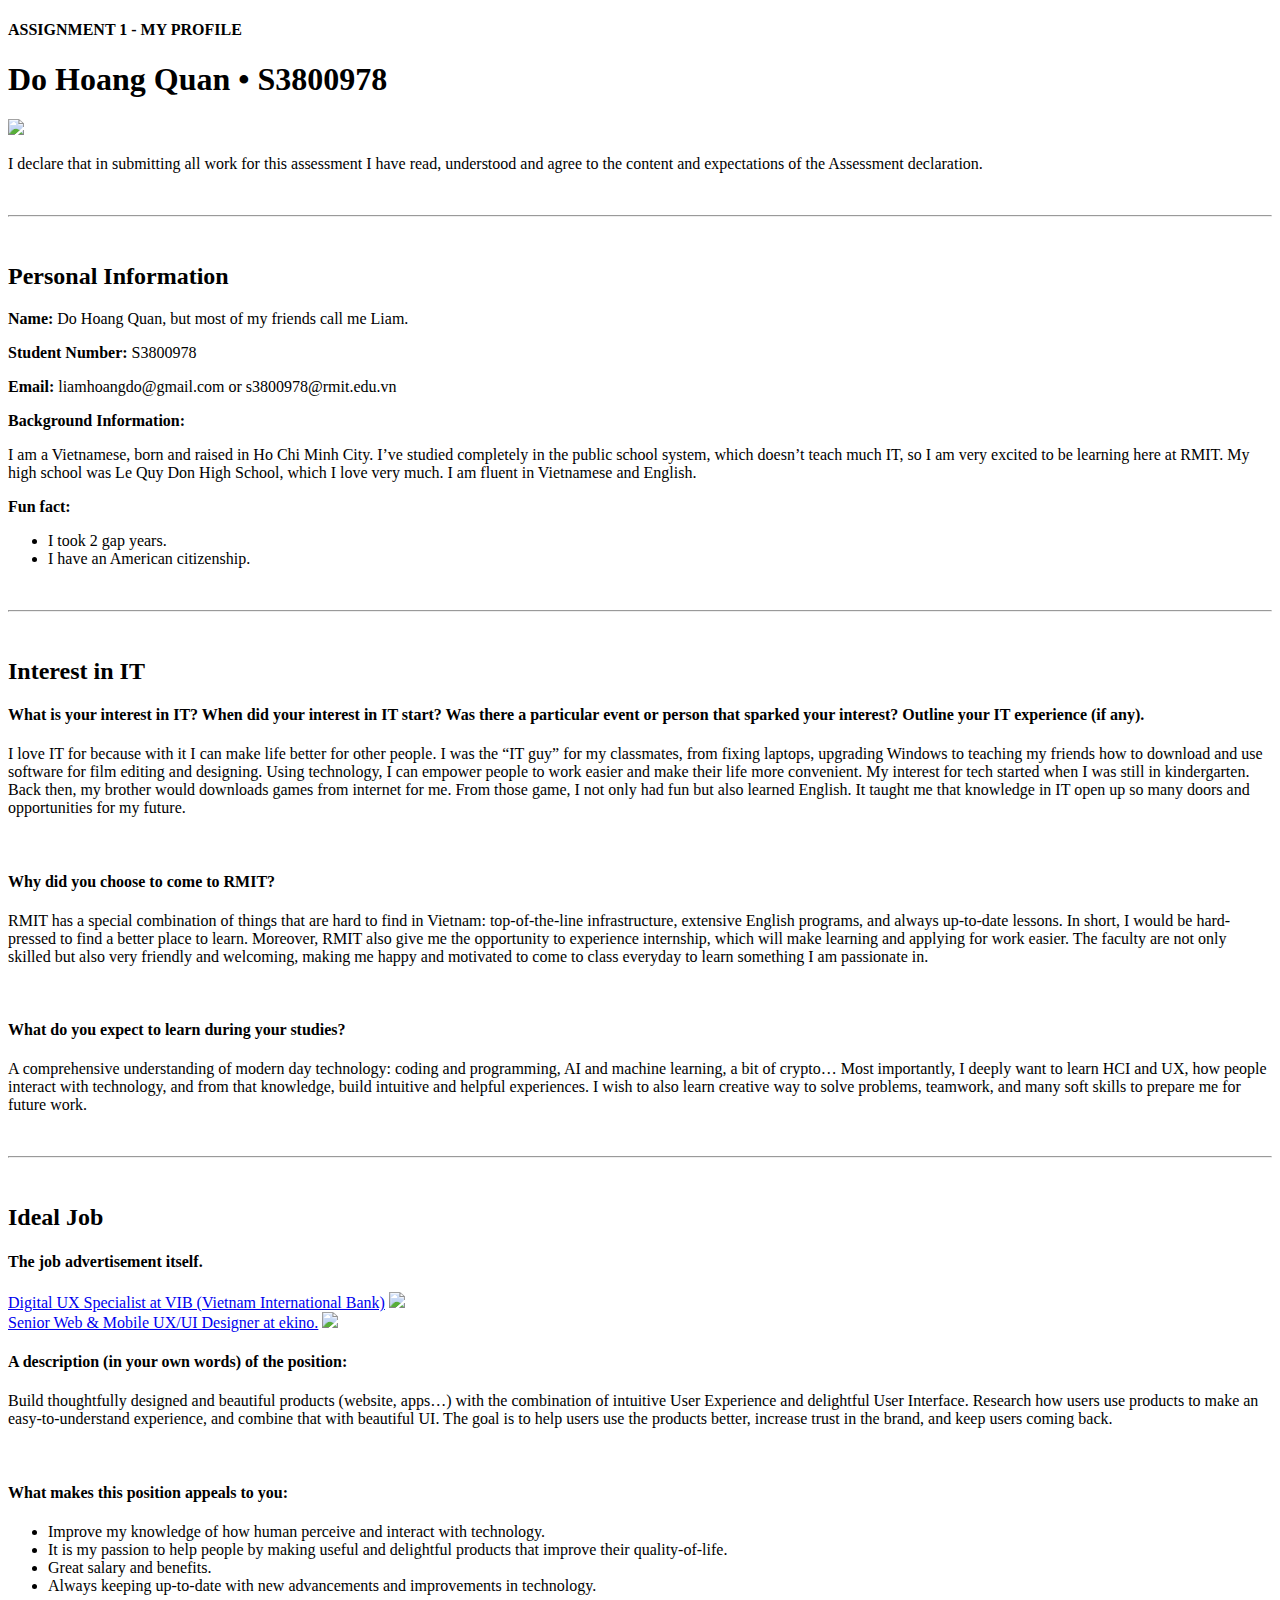
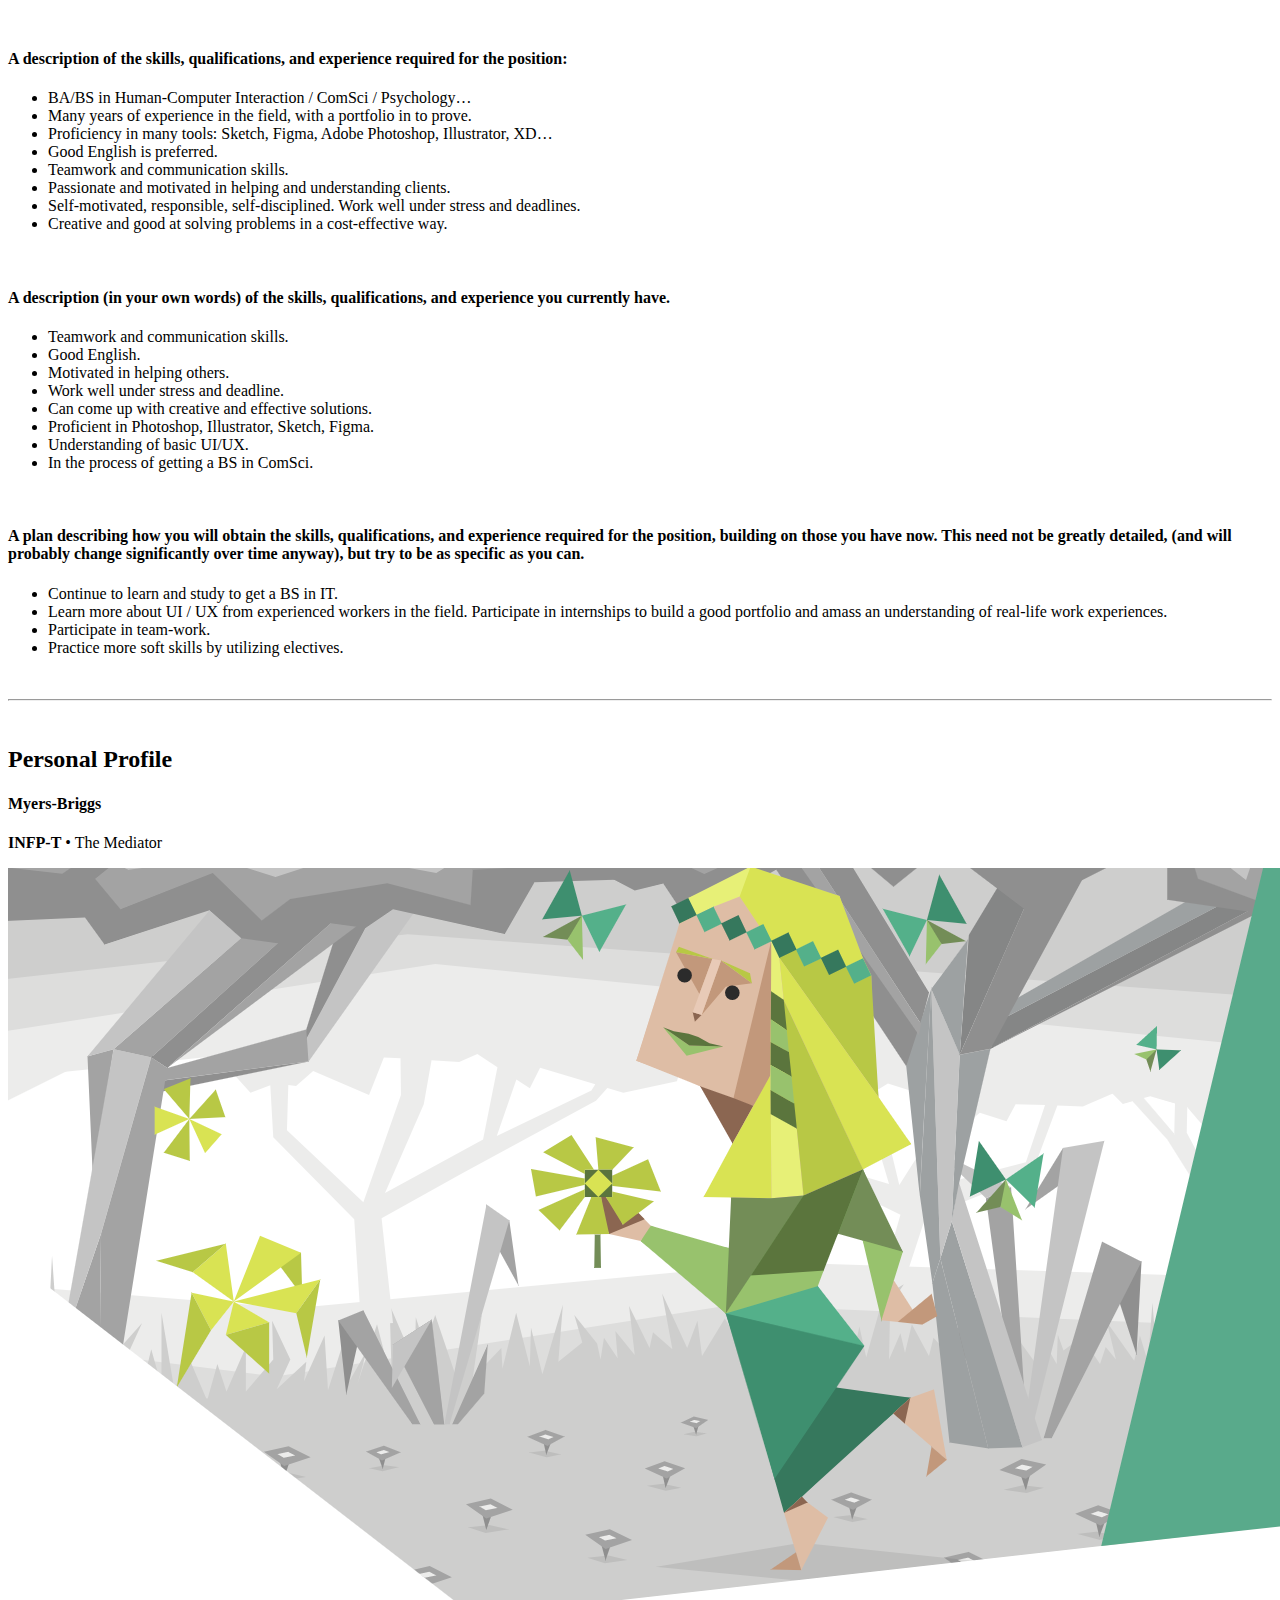
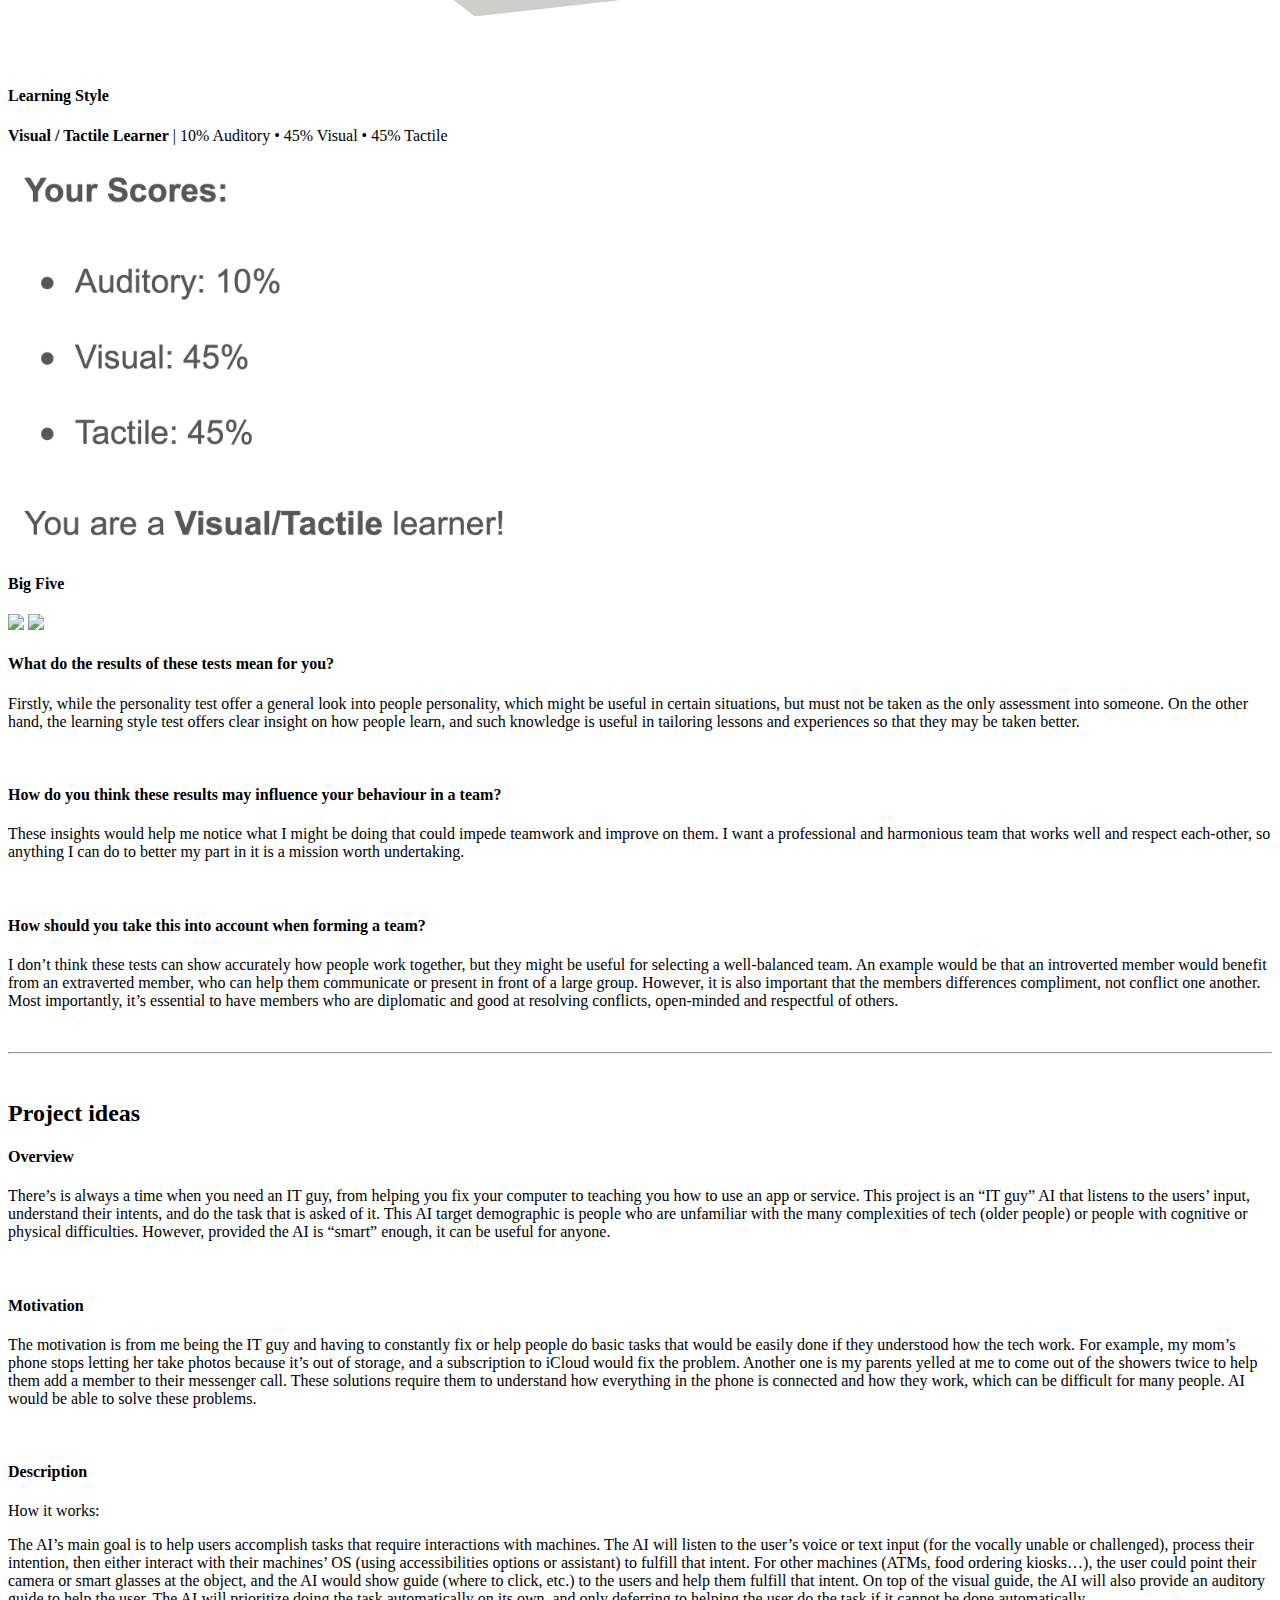
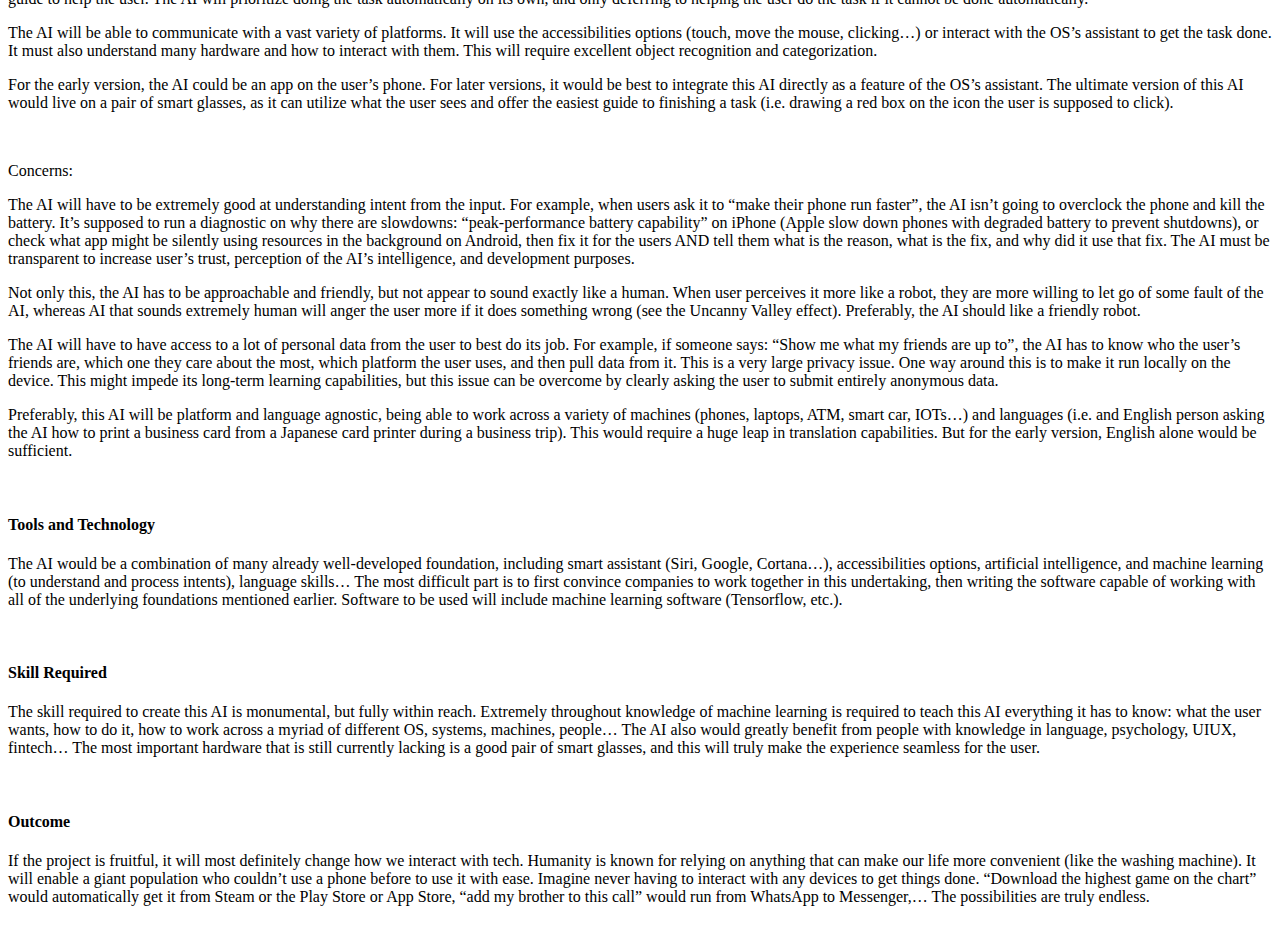
==== index.html @ 19d142ad "Added graphic for all tests result. GM2" ====
<!DOCTYPE html>
<html>

    <head>
        <meta charset="utf-8">
        <meta http-equiv="X-UA-Compatible" content="IE=edge">
        <title>My Profile - S3800978</title>
        <meta name="description" content="Assignment 1: My Profile">
        <link rel="stylesheet" href="main.css">

    </head>
      

<body>

<div class="header-bar">
   
    
    <div class="header-text">
        <h4 style="text-transform: uppercase">Assignment 1 - My profile</h4>
        <h1>Do Hoang Quan • S3800978</h1>
    </div>
    <img class="img-profile-picture"  src="profile_picture.jpg">
    
</div>

<p>I declare that in submitting all work for this assessment I have read, understood and agree to the content and expectations of the Assessment declaration.</p>

<br>
<hr>
<br>

<h2>Personal Information</h2>
<p><strong>Name:</strong> Do Hoang Quan, but most of my friends call me Liam.</p>
<p><strong>Student Number:</strong> S3800978</p>
<p><strong>Email:</strong> liamhoangdo@gmail.com or s3800978@rmit.edu.vn</p>

<p><strong>Background Information:</strong></p>
<p>I am a Vietnamese, born and raised in Ho Chi Minh City. I&rsquo;ve studied completely in the public school system, which doesn&rsquo;t teach much IT, so I am very excited to be learning here at RMIT. My high school was Le Quy Don High School, which I love very much. I am fluent in Vietnamese and English.</p>

<p><strong>Fun fact:</strong></p>
<ul>
    <li>I took 2 gap years.</li>
    <li>I have an American citizenship.</li>
</ul>

<br>
<hr>
<br>

<h2>Interest in IT</h2>
<h4>What is your interest in IT? When did your interest in IT start? Was there a particular event or person that sparked your interest? Outline your IT experience (if any).</h4>
<p>I love IT for because with it I can make life better for other people. I was the &ldquo;IT guy&rdquo; for my classmates, from fixing laptops, upgrading Windows to teaching my friends how to download and use software for film editing and designing. Using technology, I can empower people to work easier and make their life more convenient. My interest for tech started when I was still in kindergarten. Back then, my brother would downloads games from internet for me. From those game, I not only had fun but also learned English. It taught me that knowledge in IT open up so many doors and opportunities for my future.&nbsp;</p>
<br>
<h4>Why did you choose to come to RMIT?</h4>
<p>RMIT has a special combination of things that are hard to find in Vietnam: top-of-the-line infrastructure, extensive English programs, and always up-to-date lessons. In short, I would be hard-pressed to find a better place to learn. Moreover, RMIT also give me the opportunity to experience internship, which will make learning and applying for work easier. The faculty are not only skilled but also very friendly and welcoming, making me happy and motivated to come to class everyday to learn something I am passionate in.</p>
<br>
<h4>What do you expect to learn during your studies?</h4>
<p>A comprehensive understanding of modern day technology: coding and programming, AI and machine learning, a bit of crypto&hellip; Most importantly, I deeply want to learn HCI and UX, how people interact with technology, and from that knowledge, build intuitive and helpful experiences. I wish to also learn creative way to solve problems, teamwork, and many soft skills to prepare me for future work.&nbsp;</p>

<br>
<hr>
<br>

<h2>Ideal Job</h2>
<h4>The job advertisement itself.</h4>

<a href="https://itviec.com/it-jobs/digital-ux-specialist-vietnam-international-bank-vib-1755">Digital UX Specialist at VIB (Vietnam International Bank)</a>
<img src="job1.png">
<br>
<a href="https://itviec.com/it-jobs/senior-web-mobile-ux-ui-designer-ekino-vietnam-0605">Senior Web &amp; Mobile UX/UI Designer at ekino.</a>
<img src="job2.png">
    
<br>
<h4>A description (in your own words) of the position:</h4>
<p>Build thoughtfully designed and beautiful products (website, apps&hellip;) with the combination of intuitive User Experience and delightful User Interface. Research how users use products to make an easy-to-understand experience, and combine that with beautiful UI. The goal is to help users use the products better, increase trust in the brand, and keep users coming back.</p>
<br>
<h4>What makes this position appeals to you:</h4>
<ul>
    <li>Improve my knowledge of how human perceive and interact with technology.</li>
    <li>It is my passion to help people by making useful and delightful products that improve their quality-of-life.</li>
    <li>Great salary and benefits.</li>
    <li>Always keeping up-to-date with new advancements and improvements in technology.</li>
</ul>
<br>
<h4>A description of the skills, qualifications, and experience required for the position:</h4>
<ul>
    <li>BA/BS in Human-Computer Interaction / ComSci / Psychology&hellip;</li>
    <li>Many years of experience in the field, with a portfolio in to prove.</li>
    <li>Proficiency in many tools: Sketch, Figma, Adobe Photoshop, Illustrator, XD&hellip;</li>
    <li>Good English is preferred.</li>
    <li>Teamwork and communication skills.</li>
    <li>Passionate and motivated in helping and understanding clients.</li>
    <li>Self-motivated, responsible, self-disciplined. Work well under stress and deadlines.</li>
    <li>Creative and good at solving problems in a cost-effective way.</li>
</ul>
<br>
<h4>A description (in your own words) of the skills, qualifications, and experience you currently have.</h4>
<ul>
    <li>Teamwork and communication skills.</li>
    <li>Good English.</li>
    <li>Motivated in helping others.</li>
    <li>Work well under stress and deadline.</li>
    <li>Can come up with creative and effective solutions.</li>
    <li>Proficient in Photoshop, Illustrator, Sketch, Figma.</li>
    <li>Understanding of basic UI/UX.</li>
    <li>In the process of getting a BS in ComSci.</li>
</ul>
<br>
<h4>A plan describing how you will obtain the skills, qualifications, and experience required for the position, building on those you have now. This need not be greatly detailed, (and will probably change significantly over time anyway), but try to be as specific as you can.</h4>
<ul>
    <li>Continue to learn and study to get a BS in IT.</li>
    <li>Learn more about UI / UX from experienced workers in the field. Participate in internships to build a good portfolio and amass an understanding of real-life work experiences.</li>
    <li>Participate in team-work.</li>
    <li>Practice more soft skills by utilizing electives.</li>
</ul>

<br>
<hr>
<br>

<h2>Personal Profile</h2>

<h4>Myers-Briggs</h4>
<p><strong>INFP-T</strong> • The Mediator</p>
    <img src="Myer.png">
<br>
<h4>Learning Style</h4>
<p><strong>Visual / Tactile Learner</strong> | 10% Auditory • 45% Visual • 45% Tactile</p>
    <img src="Learning_style.png" style="max-width: 40%">
<br>
<h4>Big Five</h4>
    <img src="Big_Five_1.png">
    <img src="Big_Five_2.png">
<br>
    
<h4>What do the results of these tests mean for you?</h4>
<p>Firstly, while the personality test offer a general look into people personality, which might be useful in certain situations, but must not be taken as the only assessment into someone. On the other hand, the learning style test offers clear insight on how people learn, and such knowledge is useful in tailoring lessons and experiences so that they may be taken better.</p>
<br>
<h4>How do you think these results may influence your behaviour in a team?</h4>
<p>These insights would help me notice what I might be doing that could impede teamwork and improve on them. I want a professional and harmonious team that works well and respect each-other, so anything I can do to better my part in it is a mission worth undertaking.</p>
<br>
<h4>How should you take this into account when forming a team?</h4>
<p>I don&rsquo;t think these tests can show accurately how people work together, but they might be useful for selecting a well-balanced team. An example would be that an introverted member would benefit from an extraverted member, who can help them communicate or present in front of a large group. However, it is also important that the members differences compliment, not conflict one another. Most importantly, it&rsquo;s essential to have members who are diplomatic and good at resolving conflicts, open-minded and respectful of others.</p>

<br>
<hr>
<br>

<h2>Project ideas</h2>
<h4>Overview</h4>
<p>There&rsquo;s is always a time when you need an IT guy, from helping you fix your computer to teaching you how to use an app or service. This project is an &ldquo;IT guy&rdquo; AI that listens to the users&rsquo; input, understand their intents, and do the task that is asked of it. This AI target demographic is people who are unfamiliar with the many complexities of tech (older people) or people with cognitive or physical difficulties. However, provided the AI is &ldquo;smart&rdquo; enough, it can be useful for anyone.</p>

<br>
<h4>Motivation</h4>
<p>The motivation is from me being the IT guy and having to constantly fix or help people do basic tasks that would be easily done if they understood how the tech work. For example, my mom&rsquo;s phone stops letting her take photos because it&rsquo;s out of storage, and a subscription to iCloud would fix the problem. Another one is my parents yelled at me to come out of the showers twice to help them add a member to their messenger call. These solutions require them to understand how everything in the phone is connected and how they work, which can be difficult for many people. AI would be able to solve these problems.</p>

<br>
<h4>Description</h4>
<p>How it works:</p>
<p>The AI&rsquo;s main goal is to help users accomplish tasks that require interactions with machines. The AI will listen to the user&rsquo;s voice or text input (for the vocally unable or challenged), process their intention, then either interact with their machines&rsquo; OS (using accessibilities options or assistant) to fulfill that intent. For other machines (ATMs, food ordering kiosks&hellip;), the user could point their camera or smart glasses at the object, and the AI would show guide (where to click, etc.) to the users and help them fulfill that intent. On top of the visual guide, the AI will also provide an auditory guide to help the user. The AI will prioritize doing the task automatically on its own, and only deferring to helping the user do the task if it cannot be done automatically.</p>
<p>The AI will be able to communicate with a vast variety of platforms. It will use the accessibilities options (touch, move the mouse, clicking&hellip;) or interact with the OS&rsquo;s assistant to get the task done. It must also understand many hardware and how to interact with them. This will require excellent object recognition and categorization.&nbsp;</p>
<p>For the early version, the AI could be an app on the user&rsquo;s phone. For later versions, it would be best to integrate this AI directly as a feature of the OS&rsquo;s assistant. The ultimate version of this AI would live on a pair of smart glasses, as it can utilize what the user sees and offer the easiest guide to finishing a task (i.e. drawing a red box on the icon the user is supposed to click).</p>
<br>
<p>Concerns:</p>
<p>The AI will have to be extremely good at understanding intent from the input. For example, when users ask it to &ldquo;make their phone run faster&rdquo;, the AI isn&rsquo;t going to overclock the phone and kill the battery. It&rsquo;s supposed to run a diagnostic on why there are slowdowns: &ldquo;peak-performance battery capability&rdquo; on iPhone (Apple slow down phones with degraded battery to prevent shutdowns), or check what app might be silently using resources in the background on Android, then fix it for the users AND tell them what is the reason, what is the fix, and why did it use that fix. The AI must be transparent to increase user&rsquo;s trust, perception of the AI&rsquo;s intelligence, and development purposes.</p>

<p>Not only this, the AI has to be approachable and friendly, but not appear to sound exactly like a human. When user perceives it more like a robot, they are more willing to let go of some fault of the AI, whereas AI that sounds extremely human will anger the user more if it does something wrong (see the Uncanny Valley effect). Preferably, the AI should like a friendly robot.</p>

<p>The AI will have to have access to a lot of personal data from the user to best do its job. For example, if someone says: &ldquo;Show me what my friends are up to&rdquo;, the AI has to know who the user&rsquo;s friends are, which one they care about the most, which platform the user uses, and then pull data from it. This is a very large privacy issue. One way around this is to make it run locally on the device. This might impede its long-term learning capabilities, but this issue can be overcome by clearly asking the user to submit entirely anonymous data.&nbsp;</p>
<p>Preferably, this AI will be platform and language agnostic, being able to work across a variety of machines (phones, laptops, ATM, smart car, IOTs&hellip;) and languages (i.e. and English person asking the AI how to print a business card from a Japanese card printer during a business trip). This would require a huge leap in translation capabilities. But for the early version, English alone would be sufficient.</p>

<br>
<h4>Tools and Technology</h4>
<p>The AI would be a combination of many already well-developed foundation, including smart assistant (Siri, Google, Cortana&hellip;), accessibilities options, artificial intelligence, and machine learning (to understand and process intents), language skills&hellip; The most difficult part is to first convince companies to work together in this undertaking, then writing the software capable of working with all of the underlying foundations mentioned earlier. Software to be used will include machine learning software (Tensorflow, etc.).</p>

<br>
<h4>Skill Required</h4>
<p>The skill required to create this AI is monumental, but fully within reach. Extremely throughout knowledge of machine learning is required to teach this AI everything it has to know: what the user wants, how to do it, how to work across a myriad of different OS, systems, machines, people&hellip; The AI also would greatly benefit from people with knowledge in language, psychology, UIUX, fintech&hellip; The most important hardware that is still currently lacking is a good pair of smart glasses, and this will truly make the experience seamless for the user.</p>

<br>
<h4>Outcome</h4>
<p>If the project is fruitful, it will most definitely change how we interact with tech. Humanity is known for relying on anything that can make our life more convenient (like the washing machine). It will enable a giant population who couldn&rsquo;t use a phone before to use it with ease. Imagine never having to interact with any devices to get things done. &ldquo;Download the highest game on the chart&rdquo; would automatically get it from Steam or the Play Store or App Store, &ldquo;add my brother to this call&rdquo; would run from WhatsApp to Messenger,&hellip; The possibilities are truly endless.</p>
<br>


</body>
</html>
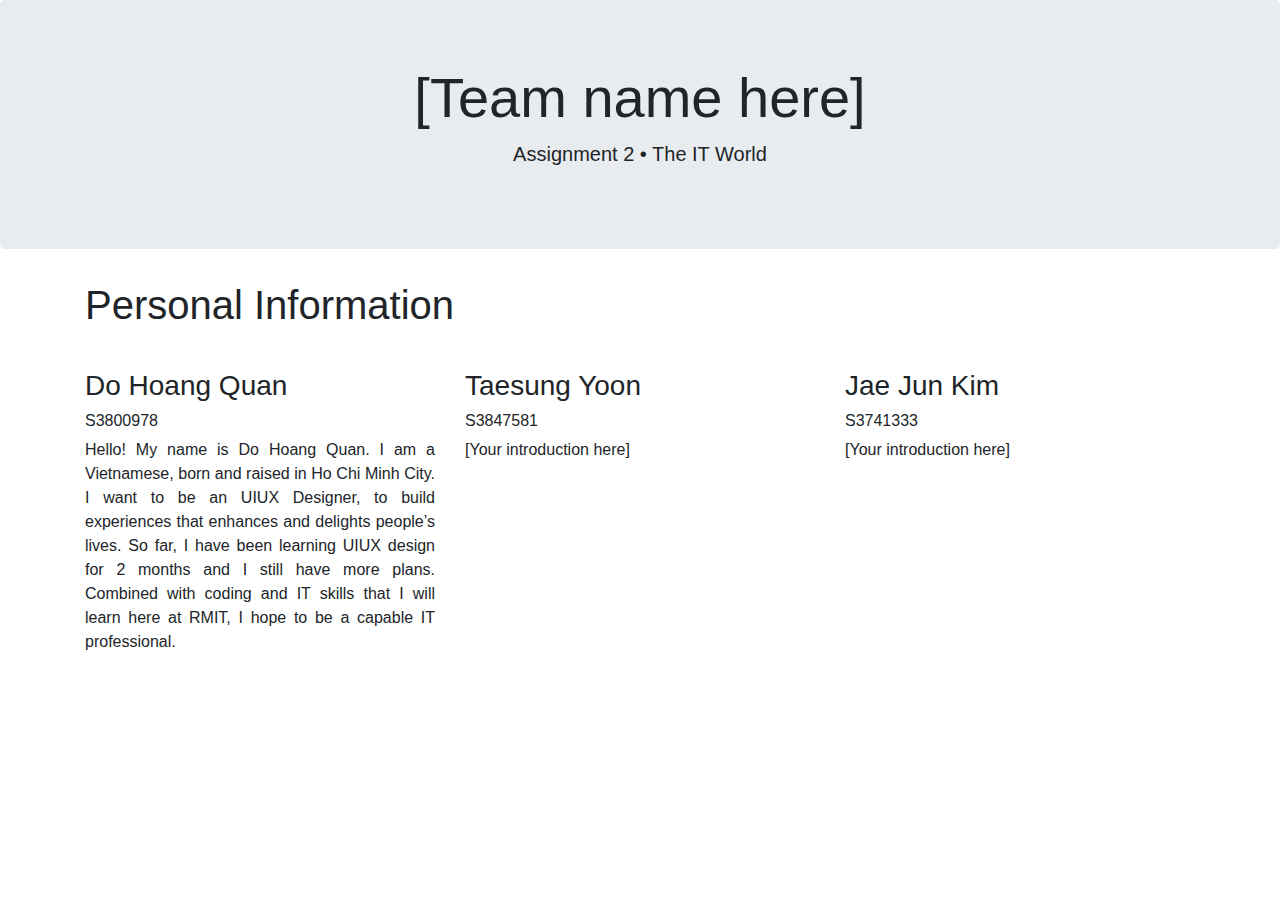
==== commit 24d7aa67: "Added initial files" ====
--- a/index.html
+++ b/index.html
@@ -4,184 +4,45 @@
     <head>
         <meta charset="utf-8">
         <meta http-equiv="X-UA-Compatible" content="IE=edge">
-        <title>My Profile - S3800978</title>
-        <meta name="description" content="Assignment 1: My Profile">
-        <link rel="stylesheet" href="main.css">
+        <title>Assignent 2 • The IT World</title>
+        <link href="https://fonts.googleapis.com/css2?family=Poppins:wght@300;400;500;600;700&display=swap" rel="stylesheet">
+        <meta name="description" content="Assignent 2 • The IT World">
+        <link rel="stylesheet" href="css/bootstrap.css">
 
     </head>
       
 
 <body>
 
-<div class="header-bar">
-   
-    
-    <div class="header-text">
-        <h4 style="text-transform: uppercase">Assignment 1 - My profile</h4>
-        <h1>Do Hoang Quan • S3800978</h1>
+<div class="jumbotron text-center">
+  <h1 class="display-4">[Team name here]</h1>
+  <p class="lead">Assignment 2 • The IT World</p>
+</div>
+  
+<div class="container">
+    <h1 style="margin-bottom: 1em">Personal Information</h1>
+  <div class="row">
+    <div class="col-sm-4">
+      <h3>Do Hoang Quan</h3>
+      <h6>S3800978</h6>
+      <p style="text-align: justify">Hello! My name is Do Hoang Quan. I am a Vietnamese, born and raised in Ho Chi Minh City. I want to be an UIUX Designer, to build experiences that enhances and delights people’s lives. So far, I have been learning UIUX design for 2 months and I still have more plans. Combined with coding and IT skills that I will learn here at RMIT, I hope to be a capable IT professional.
+      </p>
     </div>
-    <img class="img-profile-picture"  src="profile_picture.jpg">
-    
+    <div class="col-sm-4">
+      <h3>Taesung Yoon</h3>
+      <h6>S3847581</h6>
+      <p style="text-align: justify">[Your introduction here]</p>
+    </div>
+    <div class="col-sm-4">
+      <h3>Jae Jun Kim</h3>  
+      <h6>S3741333</h6>      
+      <p style="text-align: justify">[Your introduction here]</p>
+    </div>
+  </div>
 </div>
 
-<p>I declare that in submitting all work for this assessment I have read, understood and agree to the content and expectations of the Assessment declaration.</p>
 
-<br>
-<hr>
-<br>
 
-<h2>Personal Information</h2>
-<p><strong>Name:</strong> Do Hoang Quan, but most of my friends call me Liam.</p>
-<p><strong>Student Number:</strong> S3800978</p>
-<p><strong>Email:</strong> liamhoangdo@gmail.com or s3800978@rmit.edu.vn</p>
-
-<p><strong>Background Information:</strong></p>
-<p>I am a Vietnamese, born and raised in Ho Chi Minh City. I&rsquo;ve studied completely in the public school system, which doesn&rsquo;t teach much IT, so I am very excited to be learning here at RMIT. My high school was Le Quy Don High School, which I love very much. I am fluent in Vietnamese and English.</p>
-
-<p><strong>Fun fact:</strong></p>
-<ul>
-    <li>I took 2 gap years.</li>
-    <li>I have an American citizenship.</li>
-</ul>
-
-<br>
-<hr>
-<br>
-
-<h2>Interest in IT</h2>
-<h4>What is your interest in IT? When did your interest in IT start? Was there a particular event or person that sparked your interest? Outline your IT experience (if any).</h4>
-<p>I love IT for because with it I can make life better for other people. I was the &ldquo;IT guy&rdquo; for my classmates, from fixing laptops, upgrading Windows to teaching my friends how to download and use software for film editing and designing. Using technology, I can empower people to work easier and make their life more convenient. My interest for tech started when I was still in kindergarten. Back then, my brother would downloads games from internet for me. From those game, I not only had fun but also learned English. It taught me that knowledge in IT open up so many doors and opportunities for my future.&nbsp;</p>
-<br>
-<h4>Why did you choose to come to RMIT?</h4>
-<p>RMIT has a special combination of things that are hard to find in Vietnam: top-of-the-line infrastructure, extensive English programs, and always up-to-date lessons. In short, I would be hard-pressed to find a better place to learn. Moreover, RMIT also give me the opportunity to experience internship, which will make learning and applying for work easier. The faculty are not only skilled but also very friendly and welcoming, making me happy and motivated to come to class everyday to learn something I am passionate in.</p>
-<br>
-<h4>What do you expect to learn during your studies?</h4>
-<p>A comprehensive understanding of modern day technology: coding and programming, AI and machine learning, a bit of crypto&hellip; Most importantly, I deeply want to learn HCI and UX, how people interact with technology, and from that knowledge, build intuitive and helpful experiences. I wish to also learn creative way to solve problems, teamwork, and many soft skills to prepare me for future work.&nbsp;</p>
-
-<br>
-<hr>
-<br>
-
-<h2>Ideal Job</h2>
-<h4>The job advertisement itself.</h4>
-
-<a href="https://itviec.com/it-jobs/digital-ux-specialist-vietnam-international-bank-vib-1755">Digital UX Specialist at VIB (Vietnam International Bank)</a>
-<img src="job1.png">
-<br>
-<a href="https://itviec.com/it-jobs/senior-web-mobile-ux-ui-designer-ekino-vietnam-0605">Senior Web &amp; Mobile UX/UI Designer at ekino.</a>
-<img src="job2.png">
-    
-<br>
-<h4>A description (in your own words) of the position:</h4>
-<p>Build thoughtfully designed and beautiful products (website, apps&hellip;) with the combination of intuitive User Experience and delightful User Interface. Research how users use products to make an easy-to-understand experience, and combine that with beautiful UI. The goal is to help users use the products better, increase trust in the brand, and keep users coming back.</p>
-<br>
-<h4>What makes this position appeals to you:</h4>
-<ul>
-    <li>Improve my knowledge of how human perceive and interact with technology.</li>
-    <li>It is my passion to help people by making useful and delightful products that improve their quality-of-life.</li>
-    <li>Great salary and benefits.</li>
-    <li>Always keeping up-to-date with new advancements and improvements in technology.</li>
-</ul>
-<br>
-<h4>A description of the skills, qualifications, and experience required for the position:</h4>
-<ul>
-    <li>BA/BS in Human-Computer Interaction / ComSci / Psychology&hellip;</li>
-    <li>Many years of experience in the field, with a portfolio in to prove.</li>
-    <li>Proficiency in many tools: Sketch, Figma, Adobe Photoshop, Illustrator, XD&hellip;</li>
-    <li>Good English is preferred.</li>
-    <li>Teamwork and communication skills.</li>
-    <li>Passionate and motivated in helping and understanding clients.</li>
-    <li>Self-motivated, responsible, self-disciplined. Work well under stress and deadlines.</li>
-    <li>Creative and good at solving problems in a cost-effective way.</li>
-</ul>
-<br>
-<h4>A description (in your own words) of the skills, qualifications, and experience you currently have.</h4>
-<ul>
-    <li>Teamwork and communication skills.</li>
-    <li>Good English.</li>
-    <li>Motivated in helping others.</li>
-    <li>Work well under stress and deadline.</li>
-    <li>Can come up with creative and effective solutions.</li>
-    <li>Proficient in Photoshop, Illustrator, Sketch, Figma.</li>
-    <li>Understanding of basic UI/UX.</li>
-    <li>In the process of getting a BS in ComSci.</li>
-</ul>
-<br>
-<h4>A plan describing how you will obtain the skills, qualifications, and experience required for the position, building on those you have now. This need not be greatly detailed, (and will probably change significantly over time anyway), but try to be as specific as you can.</h4>
-<ul>
-    <li>Continue to learn and study to get a BS in IT.</li>
-    <li>Learn more about UI / UX from experienced workers in the field. Participate in internships to build a good portfolio and amass an understanding of real-life work experiences.</li>
-    <li>Participate in team-work.</li>
-    <li>Practice more soft skills by utilizing electives.</li>
-</ul>
-
-<br>
-<hr>
-<br>
-
-<h2>Personal Profile</h2>
-
-<h4>Myers-Briggs</h4>
-<p><strong>INFP-T</strong> • The Mediator</p>
-    <img src="Myer.png">
-<br>
-<h4>Learning Style</h4>
-<p><strong>Visual / Tactile Learner</strong> | 10% Auditory • 45% Visual • 45% Tactile</p>
-    <img src="Learning_style.png" style="max-width: 40%">
-<br>
-<h4>Big Five</h4>
-    <img src="Big_Five_1.png">
-    <img src="Big_Five_2.png">
-<br>
-    
-<h4>What do the results of these tests mean for you?</h4>
-<p>Firstly, while the personality test offer a general look into people personality, which might be useful in certain situations, but must not be taken as the only assessment into someone. On the other hand, the learning style test offers clear insight on how people learn, and such knowledge is useful in tailoring lessons and experiences so that they may be taken better.</p>
-<br>
-<h4>How do you think these results may influence your behaviour in a team?</h4>
-<p>These insights would help me notice what I might be doing that could impede teamwork and improve on them. I want a professional and harmonious team that works well and respect each-other, so anything I can do to better my part in it is a mission worth undertaking.</p>
-<br>
-<h4>How should you take this into account when forming a team?</h4>
-<p>I don&rsquo;t think these tests can show accurately how people work together, but they might be useful for selecting a well-balanced team. An example would be that an introverted member would benefit from an extraverted member, who can help them communicate or present in front of a large group. However, it is also important that the members differences compliment, not conflict one another. Most importantly, it&rsquo;s essential to have members who are diplomatic and good at resolving conflicts, open-minded and respectful of others.</p>
-
-<br>
-<hr>
-<br>
-
-<h2>Project ideas</h2>
-<h4>Overview</h4>
-<p>There&rsquo;s is always a time when you need an IT guy, from helping you fix your computer to teaching you how to use an app or service. This project is an &ldquo;IT guy&rdquo; AI that listens to the users&rsquo; input, understand their intents, and do the task that is asked of it. This AI target demographic is people who are unfamiliar with the many complexities of tech (older people) or people with cognitive or physical difficulties. However, provided the AI is &ldquo;smart&rdquo; enough, it can be useful for anyone.</p>
-
-<br>
-<h4>Motivation</h4>
-<p>The motivation is from me being the IT guy and having to constantly fix or help people do basic tasks that would be easily done if they understood how the tech work. For example, my mom&rsquo;s phone stops letting her take photos because it&rsquo;s out of storage, and a subscription to iCloud would fix the problem. Another one is my parents yelled at me to come out of the showers twice to help them add a member to their messenger call. These solutions require them to understand how everything in the phone is connected and how they work, which can be difficult for many people. AI would be able to solve these problems.</p>
-
-<br>
-<h4>Description</h4>
-<p>How it works:</p>
-<p>The AI&rsquo;s main goal is to help users accomplish tasks that require interactions with machines. The AI will listen to the user&rsquo;s voice or text input (for the vocally unable or challenged), process their intention, then either interact with their machines&rsquo; OS (using accessibilities options or assistant) to fulfill that intent. For other machines (ATMs, food ordering kiosks&hellip;), the user could point their camera or smart glasses at the object, and the AI would show guide (where to click, etc.) to the users and help them fulfill that intent. On top of the visual guide, the AI will also provide an auditory guide to help the user. The AI will prioritize doing the task automatically on its own, and only deferring to helping the user do the task if it cannot be done automatically.</p>
-<p>The AI will be able to communicate with a vast variety of platforms. It will use the accessibilities options (touch, move the mouse, clicking&hellip;) or interact with the OS&rsquo;s assistant to get the task done. It must also understand many hardware and how to interact with them. This will require excellent object recognition and categorization.&nbsp;</p>
-<p>For the early version, the AI could be an app on the user&rsquo;s phone. For later versions, it would be best to integrate this AI directly as a feature of the OS&rsquo;s assistant. The ultimate version of this AI would live on a pair of smart glasses, as it can utilize what the user sees and offer the easiest guide to finishing a task (i.e. drawing a red box on the icon the user is supposed to click).</p>
-<br>
-<p>Concerns:</p>
-<p>The AI will have to be extremely good at understanding intent from the input. For example, when users ask it to &ldquo;make their phone run faster&rdquo;, the AI isn&rsquo;t going to overclock the phone and kill the battery. It&rsquo;s supposed to run a diagnostic on why there are slowdowns: &ldquo;peak-performance battery capability&rdquo; on iPhone (Apple slow down phones with degraded battery to prevent shutdowns), or check what app might be silently using resources in the background on Android, then fix it for the users AND tell them what is the reason, what is the fix, and why did it use that fix. The AI must be transparent to increase user&rsquo;s trust, perception of the AI&rsquo;s intelligence, and development purposes.</p>
-
-<p>Not only this, the AI has to be approachable and friendly, but not appear to sound exactly like a human. When user perceives it more like a robot, they are more willing to let go of some fault of the AI, whereas AI that sounds extremely human will anger the user more if it does something wrong (see the Uncanny Valley effect). Preferably, the AI should like a friendly robot.</p>
-
-<p>The AI will have to have access to a lot of personal data from the user to best do its job. For example, if someone says: &ldquo;Show me what my friends are up to&rdquo;, the AI has to know who the user&rsquo;s friends are, which one they care about the most, which platform the user uses, and then pull data from it. This is a very large privacy issue. One way around this is to make it run locally on the device. This might impede its long-term learning capabilities, but this issue can be overcome by clearly asking the user to submit entirely anonymous data.&nbsp;</p>
-<p>Preferably, this AI will be platform and language agnostic, being able to work across a variety of machines (phones, laptops, ATM, smart car, IOTs&hellip;) and languages (i.e. and English person asking the AI how to print a business card from a Japanese card printer during a business trip). This would require a huge leap in translation capabilities. But for the early version, English alone would be sufficient.</p>
-
-<br>
-<h4>Tools and Technology</h4>
-<p>The AI would be a combination of many already well-developed foundation, including smart assistant (Siri, Google, Cortana&hellip;), accessibilities options, artificial intelligence, and machine learning (to understand and process intents), language skills&hellip; The most difficult part is to first convince companies to work together in this undertaking, then writing the software capable of working with all of the underlying foundations mentioned earlier. Software to be used will include machine learning software (Tensorflow, etc.).</p>
-
-<br>
-<h4>Skill Required</h4>
-<p>The skill required to create this AI is monumental, but fully within reach. Extremely throughout knowledge of machine learning is required to teach this AI everything it has to know: what the user wants, how to do it, how to work across a myriad of different OS, systems, machines, people&hellip; The AI also would greatly benefit from people with knowledge in language, psychology, UIUX, fintech&hellip; The most important hardware that is still currently lacking is a good pair of smart glasses, and this will truly make the experience seamless for the user.</p>
-
-<br>
-<h4>Outcome</h4>
-<p>If the project is fruitful, it will most definitely change how we interact with tech. Humanity is known for relying on anything that can make our life more convenient (like the washing machine). It will enable a giant population who couldn&rsquo;t use a phone before to use it with ease. Imagine never having to interact with any devices to get things done. &ldquo;Download the highest game on the chart&rdquo; would automatically get it from Steam or the Play Store or App Store, &ldquo;add my brother to this call&rdquo; would run from WhatsApp to Messenger,&hellip; The possibilities are truly endless.</p>
-<br>
 
 
 </body>
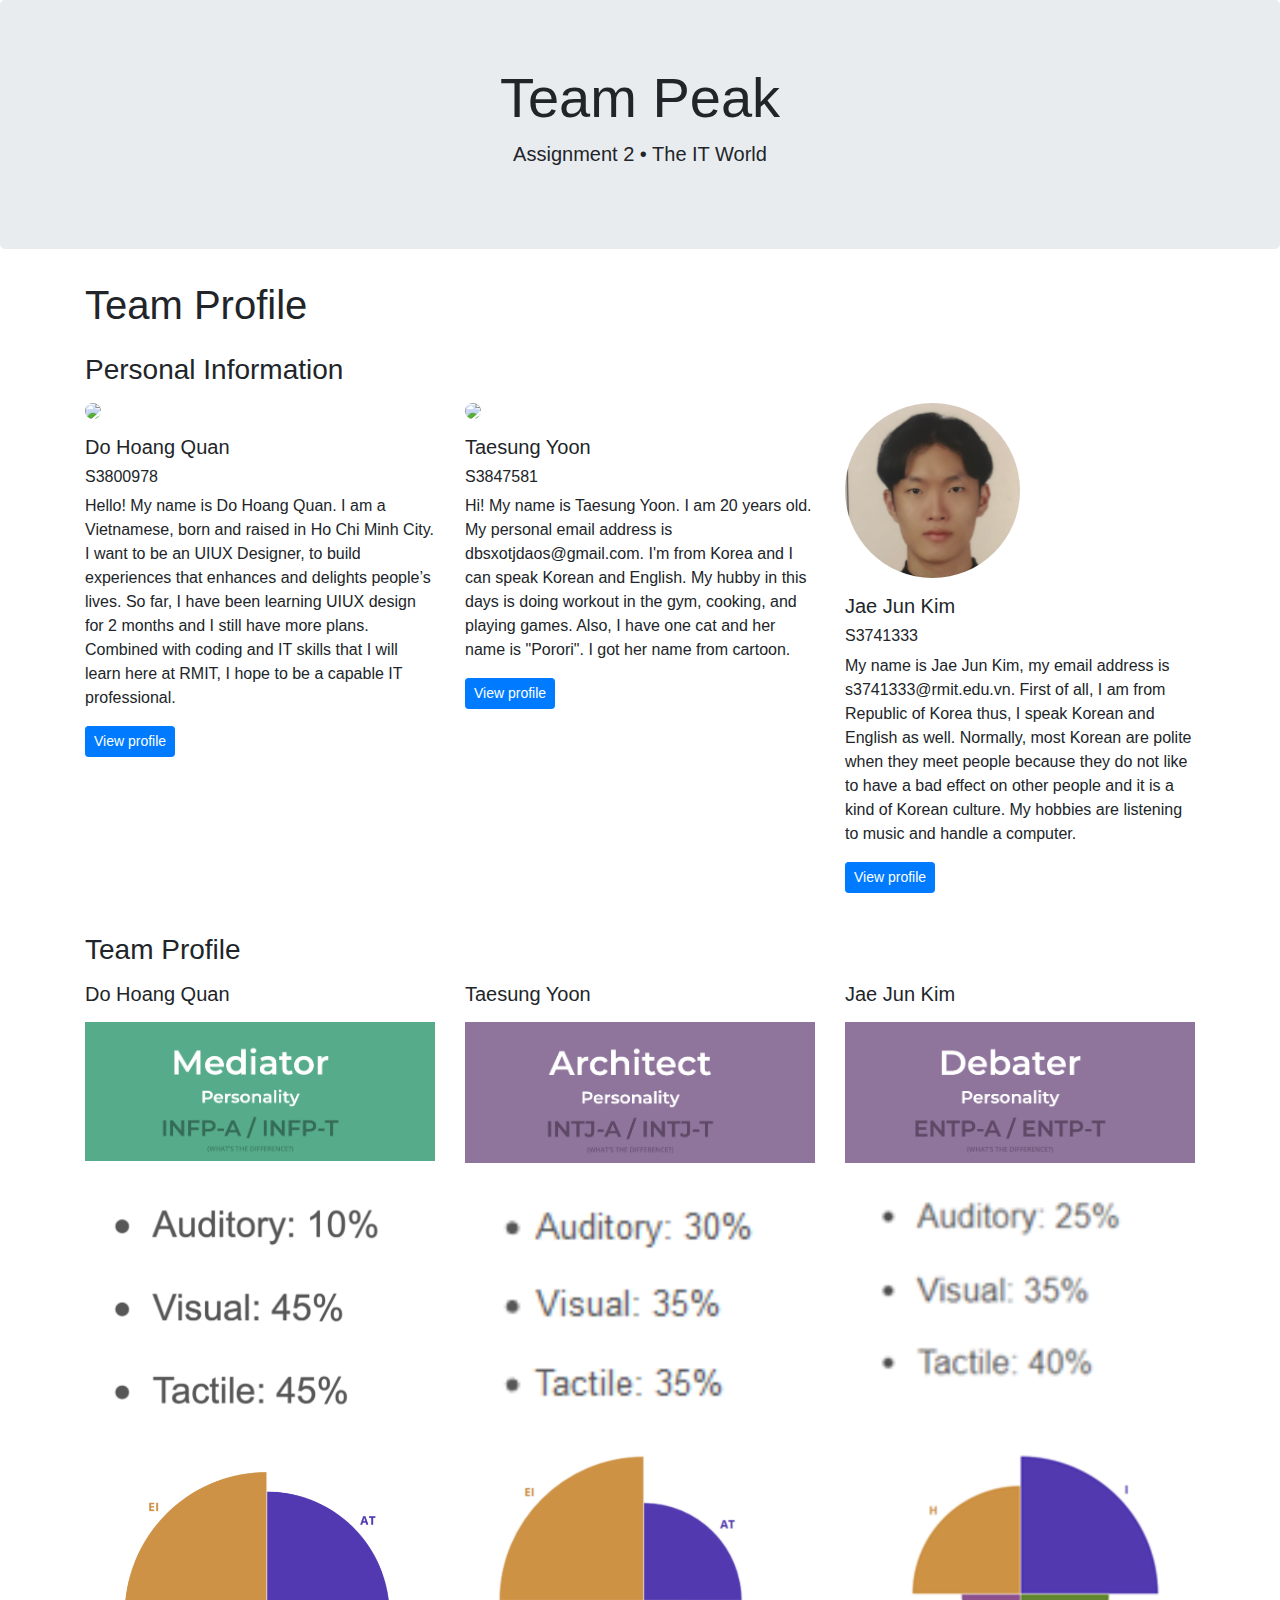
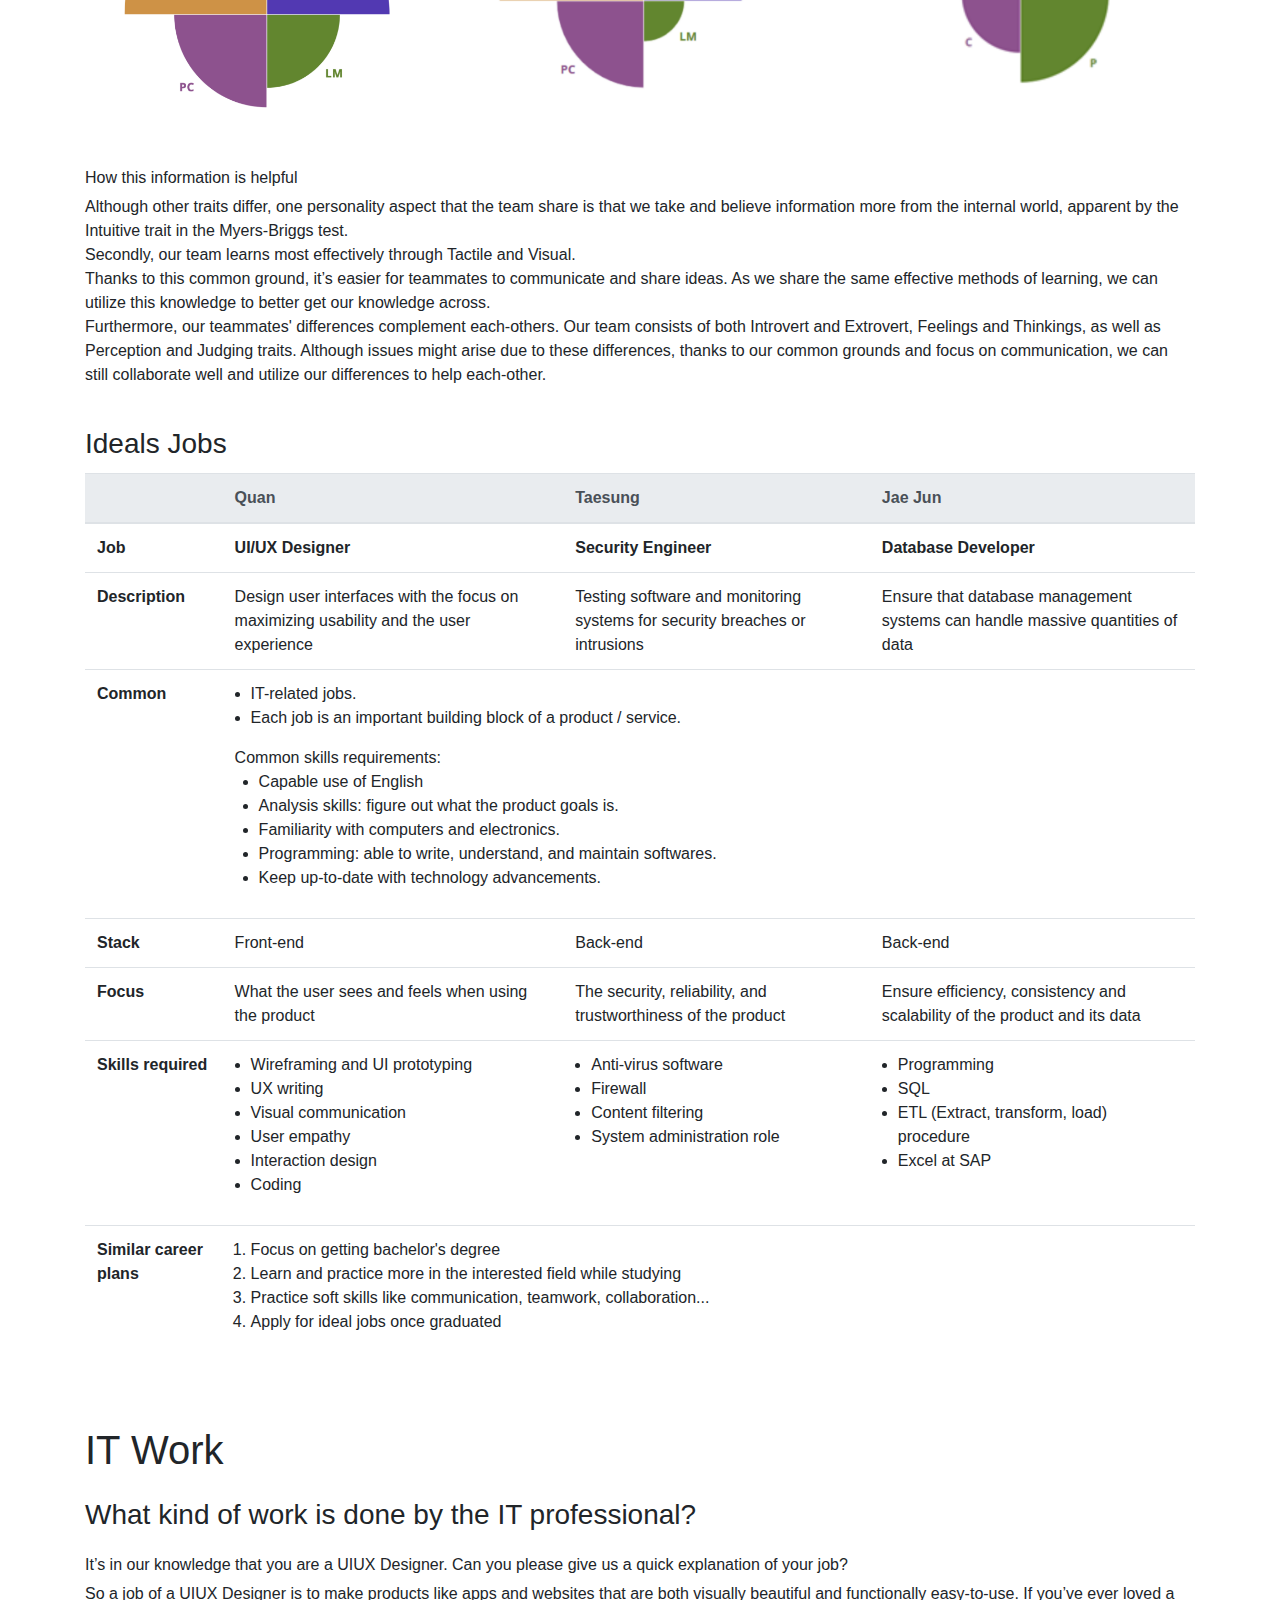
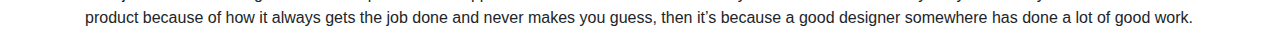
==== commit 5d4bd34a: "finished the team profile section" ====
--- a/index.html
+++ b/index.html
@@ -2,46 +2,201 @@
 <html>
 
     <head>
+        <!-- Required meta tags -->
         <meta charset="utf-8">
-        <meta http-equiv="X-UA-Compatible" content="IE=edge">
-        <title>Assignent 2 • The IT World</title>
+        <meta name="viewport" content="width=device-width, initial-scale=1, shrink-to-fit=no">
+           
+        <!-- Title and description -->
+        <title>Assignment 2 • The IT World</title>
+        <meta name="description" content="Assignent 2 • The IT World">
+        
+        <!-- Google Font -->
         <link href="https://fonts.googleapis.com/css2?family=Poppins:wght@300;400;500;600;700&display=swap" rel="stylesheet">
-        <meta name="description" content="Assignent 2 • The IT World">
-        <link rel="stylesheet" href="css/bootstrap.css">
-
+        
+        <!-- Bootstrap CSS -->
+        <link rel="stylesheet" href="https://stackpath.bootstrapcdn.com/bootstrap/4.3.1/css/bootstrap.min.css" integrity="sha384-ggOyR0iXCbMQv3Xipma34MD+dH/1fQ784/j6cY/iJTQUOhcWr7x9JvoRxT2MZw1T" crossorigin="anonymous">        
     </head>
       
 
 <body>
 
 <div class="jumbotron text-center">
-  <h1 class="display-4">[Team name here]</h1>
+  <h1 class="display-4">Team Peak</h1>
   <p class="lead">Assignment 2 • The IT World</p>
 </div>
   
 <div class="container">
-    <h1 style="margin-bottom: 1em">Personal Information</h1>
-  <div class="row">
-    <div class="col-sm-4">
-      <h3>Do Hoang Quan</h3>
-      <h6>S3800978</h6>
-      <p style="text-align: justify">Hello! My name is Do Hoang Quan. I am a Vietnamese, born and raised in Ho Chi Minh City. I want to be an UIUX Designer, to build experiences that enhances and delights people’s lives. So far, I have been learning UIUX design for 2 months and I still have more plans. Combined with coding and IT skills that I will learn here at RMIT, I hope to be a capable IT professional.
-      </p>
+    <h1 class="pb-3">Team Profile</h1>
+    	<div>
+	    	<h3>Personal Information</h3>
+				<div class="row pt-2">
+				<div class="col-md-4 pb-4">
+					<img src="Quan_Files/profile_picture.jpg" class="img-fluid rounded-circle" style="margin-bottom: 1em; max-width: 50%">
+			        <h5>Do Hoang Quan</h5>
+			        <h6>S3800978</h6>
+			        <p style="margin-top: 0.5em">Hello! My name is Do Hoang Quan. I am a Vietnamese, born and raised in Ho Chi Minh City. I want to be an UIUX Designer, to build experiences that enhances and delights people’s lives. So far, I have been learning UIUX design for 2 months and I still have more plans. Combined with coding and IT skills that I will learn here at RMIT, I hope to be a capable IT professional.</p>
+					<a class="btn btn-primary btn-sm" href="https://s3800978.github.io/intro_to_it_asgmt1/">View profile</a>
+			    </div>
+			    <div class="col-md-4 pb-4">
+			        <img src="Taesung_Files/individual%20photo.jpg" class="img-fluid rounded-circle" style="margin-bottom: 1em; max-width: 50%">
+			        <h5>Taesung Yoon</h5>
+			        <h6>S3847581</h6>
+			        <p style="margin-top: 0.5em">Hi! My name is Taesung Yoon. I am 20 years old. My personal email address is dbsxotjdaos@gmail.com. I'm from Korea and I can speak Korean and English. My hubby in this days is doing workout in the gym, cooking, and playing games. Also, I have one cat and her name is "Porori". I got her name from cartoon.</p>
+			        <a class="btn btn-primary btn-sm" href="https://taesung00.github.io/S3847581.github.io/">View profile</a>
+			    </div>
+			    <div class="col-md-4 pb-4">
+					<img src="JaeJun_Files/profile.jpg" class="img-fluid rounded-circle" style="margin-bottom: 1em; max-width: 50%">
+				    <h5>Jae Jun Kim</h5>  
+				    <h6>S3741333</h6>      
+				    <p style="margin-top: 0.5em">My name is Jae Jun Kim, my email address is s3741333@rmit.edu.vn. First of all, I am from Republic of Korea thus, I speak Korean and English as well. Normally, most Korean are polite when they meet people because they do not like to have a bad effect on other people and it is a kind of Korean culture. My hobbies are listening to music and handle a computer. </p>
+				    <a class="btn btn-primary btn-sm" href="https://kjjk1999.github.io">View profile</a>
+			    </div>
+  				</div>
+
+    
+    <div class="pt-3">
+		<h3>Team Profile</h3>
+		 	<div class="row pt-2">
+		    <div class="col-md-4">
+		        <h5>Do Hoang Quan</h5>
+		        <img src="Common_File/Mediator.png" class="img-fluid pt-2">
+		        <img src="Common_File/test_quan2.png" class="img-fluid">
+		        <img src="Common_File/test_quan1.png" class="img-fluid">
+		    </div>
+		    <div class="col-md-4">
+		        <h5>Taesung Yoon</h5>
+		        <img src="Common_File/Architect.png" class="img-fluid pt-2">
+		        <img src="Common_File/test_taesung3.png" class="img-fluid">
+		        <img src="Common_File/test_taesung1.png" class="img-fluid">
+		    </div>
+		    <div class="col-md-4">
+		      <h5>Jae Jun Kim</h5>  
+		      <img src="Common_File/Debater.png" class="img-fluid pt-2">
+		      <img src="Common_File/test_jae2.png" class="img-fluid">
+		      <img src="Common_File/test_jae1.png" class="img-fluid">
+			</div>
+  			</div>
+  		<div class="pt-3">
+	  		<h6>How this information is helpful</h6>
+	  		<p>Although other traits differ, one personality aspect that the team share is that we take and believe information more from the internal world, apparent by the Intuitive trait in the Myers-Briggs test.<br>Secondly, our team learns most effectively through Tactile and Visual. <br>Thanks to this common ground, it’s easier for teammates to communicate and share ideas. As we share the same effective methods of learning, we can utilize this knowledge to better get our knowledge across.<br>Furthermore, our teammates' differences complement each-others. Our team consists of both Introvert and Extrovert, Feelings and Thinkings, as well as Perception and Judging traits. Although issues might arise due to these differences, thanks to our common grounds and focus on communication, we can still collaborate well and utilize our differences to help each-other. 
+</p>
+  		</div>
+  		
+  		<div class="pt-4">
+			<h3 class="pb-1">Ideals Jobs</h3>
+				<table class="table">
+				  <thead class="thead-light">
+				    <tr>
+				      <th scope="col"></th>
+				      <th scope="col">Quan</th>
+				      <th scope="col">Taesung</th>
+				      <th scope="col">Jae Jun</th>
+				    </tr>
+				  </thead>
+				  <tbody>
+				    <tr>
+				      <th scope="row">Job</th>
+				      <td><strong>UI/UX Designer</strong></td>
+				      <td><strong>Security Engineer</strong></td>
+				      <td><strong>Database Developer</strong></td>
+				    </tr>
+				    <tr>
+				      <th scope="row">Description</th>
+				      <td>
+Design user interfaces with the focus on maximizing usability and the user experience
+</td>
+				      <td>
+Testing software and monitoring systems for security breaches or intrusions
+</td>
+				      <td>
+Ensure that database management systems can handle massive quantities of data
+</td>
+				    </tr>
+				    <tr>
+				      <th scope="row">Common</th>
+				      <td colspan="3">
+							<ul class="pl-3"><li>IT-related jobs.</li>								<li>Each job is an important building block of a product / service.</li></ul>
+							Common skills requirements:
+							<ul class="pl-4"><li>Capable use of English</li>
+							<li>Analysis skills: figure out what the product goals is.</li>
+							<li>Familiarity with computers and electronics.</li>
+							<li>Programming: able to write, understand, and maintain softwares.</li>
+							<li>Keep up-to-date with technology advancements.</li>
+							</ul>
+					  </td>
+				    </tr>
+				    <tr>
+					  <th scope="row">Stack</th>
+				      <td>Front-end</td>
+				      <td>Back-end</td>
+				      <td>Back-end</td>
+				    </tr>
+				    <tr>
+					  <th scope="row">Focus</th>
+				      <td>What the user sees and feels when using the product</td>
+				      <td>The security, reliability, and trustworthiness of the product</td>
+				      <td>Ensure efficiency, consistency and scalability of the product and its data</td>
+				    </tr>
+				    <tr>
+					  <th scope="row">Skills required</th>
+				      <td>
+					    	<ul class="pl-3">
+						    <li>Wireframing and UI prototyping</li>
+							<li>UX writing</li>
+							<li>Visual communication</li>
+							<li>User empathy</li>
+							<li>Interaction design</li>
+							<li>Coding</li></ul>
+
+				      </td>
+				      <td>
+					      <ul class="pl-3"><li>Anti-virus software</li>
+<li>Firewall</li>
+<li>Content filtering</li>
+<li>System administration role</li></ul>
+
+				      </td>
+				      <td>
+					      <ul class="pl-3">
+						      <li>Programming</li>
+								<li>SQL</li>
+								<li>ETL (Extract, transform, load) procedure</li>
+								<li>Excel at SAP</li>
+						</ul>
+				      </td>
+				    </tr>
+					<tr>
+					  <th scope="row">Similar career plans</th>
+				      <td colspan="3">
+					      <ol class="pl-3">
+						      <li>Focus on getting bachelor's degree</li>
+						      <li>Learn and practice more in the interested field while studying</li>
+						      <li>Practice soft skills like communication, teamwork, collaboration...</li>
+						      <li>Apply for ideal jobs once graduated</li>
+					      </ol>
+					      
+				      </td>
+				    </tr>
+				  </tbody>
+				</table>
+  		</div>
     </div>
-    <div class="col-sm-4">
-      <h3>Taesung Yoon</h3>
-      <h6>S3847581</h6>
-      <p style="text-align: justify">[Your introduction here]</p>
-    </div>
-    <div class="col-sm-4">
-      <h3>Jae Jun Kim</h3>  
-      <h6>S3741333</h6>      
-      <p style="text-align: justify">[Your introduction here]</p>
-    </div>
-  </div>
 </div>
 
 
+
+<div class="pt-5">
+    <h1 class="pb-3">IT Work</h1>
+		<div>
+			<h3> What kind of work is done by the IT professional? </h3>
+				<div class="pt-3">
+					<h6>It’s in our knowledge that you are a UIUX Designer. Can you please give us a quick explanation of your job?</h6>
+					<p>So a job of a UIUX Designer is to make products like apps and websites that are both visually beautiful and functionally easy-to-use. If you’ve ever loved a product because of how it always gets the job done and never makes you guess, then it’s because a good designer somewhere has done a lot of good work.</p>
+				</div>
+		</div>
+</div>	
+
+			
 
 
 
